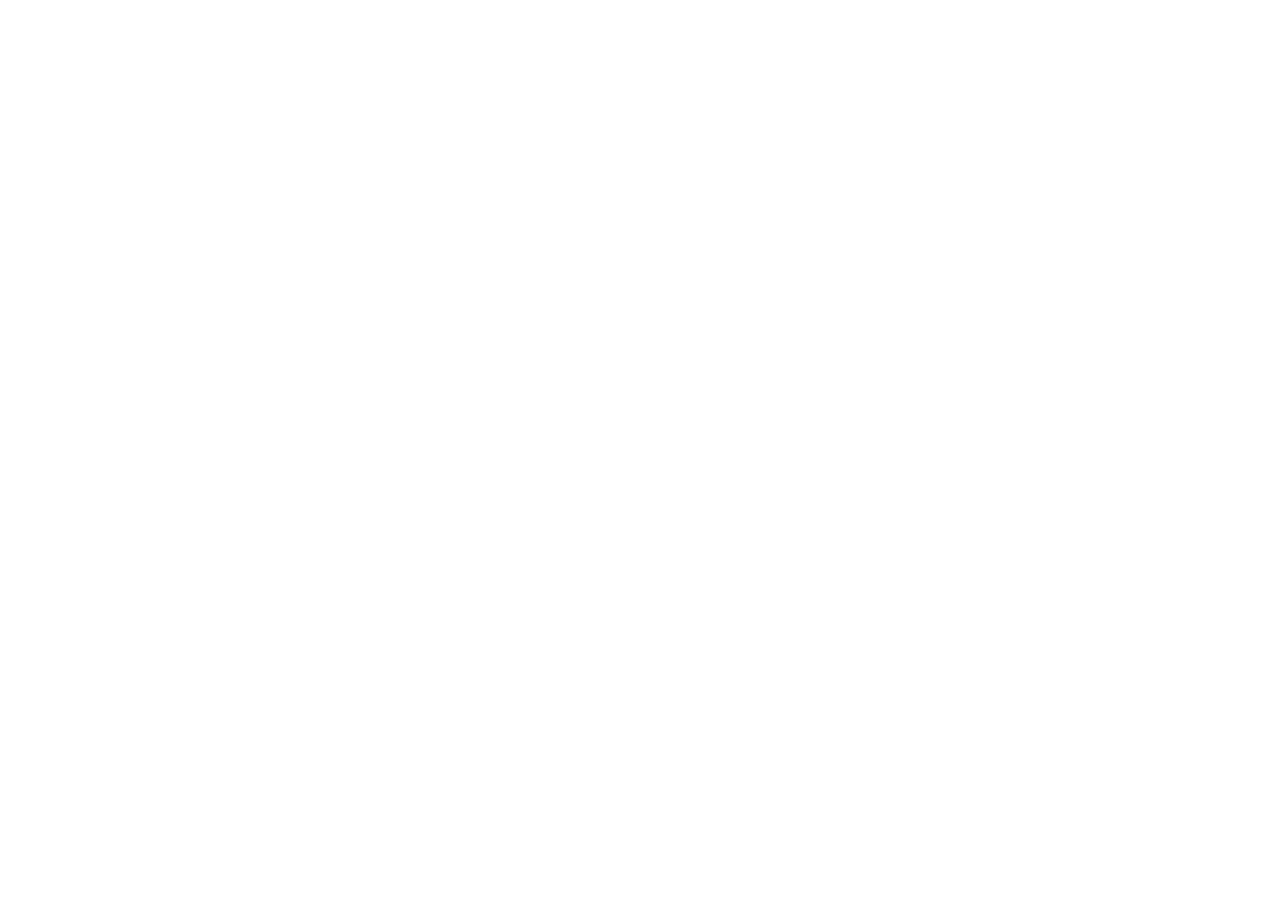
==== Thimdrine/my_html_files/about.html @ 0243e08e "structured the project files with a README file" ====
<!DOCTYPE html>
<html lang="en">
<head>
    <meta charset="UTF-8">
    <meta name="viewport" content="width=device-width, initial-scale=1.0">
    <link rel="stylesheet" href="thimdirne/css_pics_logos/styleAll.css">
    <title>Document</title>
</head>
<body>
    
</body>
</html>
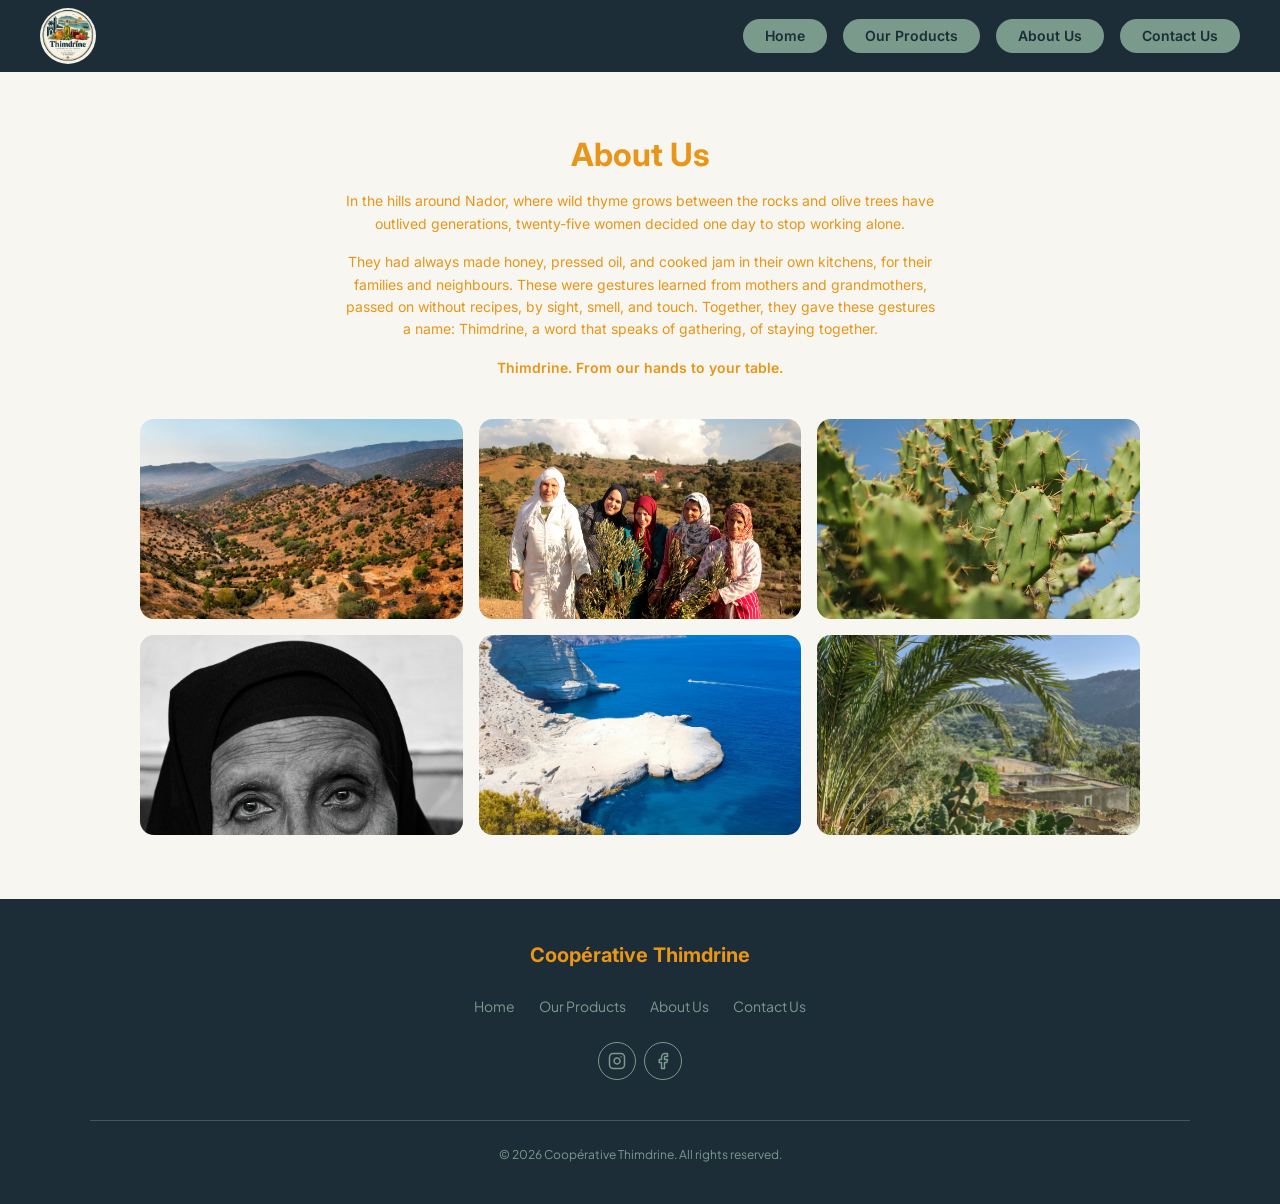
==== commit c3aab91a: "about us page is done Co-authored-by: Copilot <223556219+Copilot@users.noreply.github.com>" ====
--- a/Thimdrine/my_html_files/about.html
+++ b/Thimdrine/my_html_files/about.html
@@ -3,10 +3,71 @@
 <head>
     <meta charset="UTF-8">
     <meta name="viewport" content="width=device-width, initial-scale=1.0">
-    <link rel="stylesheet" href="thimdirne/css_pics_logos/styleAll.css">
-    <title>Document</title>
+    <title>About Us | Thimdrine</title>
+    <link rel="stylesheet" href="../css_pics_logos/styleAll.css">
 </head>
 <body>
-    
+    <nav class="navbar">
+        <a href="index.html">
+            <img src="../imgs/logo.png" alt="Thimdrine logo">
+        </a>
+        <ul>
+            <li><a href="index.html">Home</a></li>
+            <li><a href="products.html">Our Products</a></li>
+            <li><a href="about.html" aria-current="page">About Us</a></li>
+            <li><a href="contact.html">Contact Us</a></li>
+        </ul>
+    </nav>
+
+      <!-- ABOUT SECTION -->
+  <section class="section about">
+
+    <h2>About Us</h2>
+
+    <p>In the hills around Nador, where wild thyme grows between the rocks and olive trees have outlived generations, twenty-five women decided one day to stop working alone.</p>
+
+    <p>They had always made honey, pressed oil, and cooked jam in their own kitchens, for their families and neighbours. These were gestures learned from mothers and grandmothers, passed on without recipes, by sight, smell, and touch. Together, they gave these gestures a name: Thimdrine, a word that speaks of gathering, of staying together.</p>
+
+    <p class="about-tagline">Thimdrine. From our hands to your table.</p>
+
+    <div class="about-gallery">
+      <img src="../imgs/RifMOUNtains.jpeg" alt="Mountain landscape in the Rif region">
+      <img src="../imgs/Femmes-Du-Rif02-copy.jpg" alt="Women from the cooperative among olive trees in the Rif">
+      <img src="../imgs/kseniia-lobko-WwjRYLSP7zs-unsplash.jpg" alt="Prickly pear cactus growing in nature">
+      <img class="about-face" src="../imgs/sidhra-ibrahim-VMEVD4QL6zY-unsplash.jpg" alt="Close-up portrait of an older woman from the Rif region">
+      <img src="../imgs/youssef-jounaid-xcUiERum40M-unsplash.jpg" alt="Coastal cliffs and blue sea near the Rif region">
+      <img src="../imgs/yoo-nee-su-IySu0tBPQzQ-unsplash.jpg" alt="Palm trees, prickly pear cactus, and green Rif mountain landscape">
+    </div>
+
+  </section>
+
+  <footer class="footer">
+    <p class="footer-brand">Coopérative Thimdrine</p>
+
+    <ul class="footer-links">
+      <li><a href="index.html">Home</a></li>
+      <li><a href="products.html">Our Products</a></li>
+      <li><a href="about.html">About Us</a></li>
+      <li><a href="contact.html">Contact Us</a></li>
+    </ul>
+
+    <div class="socials">
+      <a href="#" class="social-icon" aria-label="Instagram">
+        <svg width="18" height="18" viewBox="0 0 24 24" fill="none" stroke="currentColor" stroke-width="2" stroke-linecap="round" stroke-linejoin="round">
+          <rect x="2" y="2" width="20" height="20" rx="5"></rect>
+          <path d="M16 11.37A4 4 0 1 1 12.63 8 4 4 0 0 1 16 11.37z"></path>
+          <line x1="17.5" y1="6.5" x2="17.51" y2="6.5"></line>
+        </svg>
+      </a>
+      <a href="#" class="social-icon" aria-label="Facebook">
+        <svg width="18" height="18" viewBox="0 0 24 24" fill="none" stroke="currentColor" stroke-width="2" stroke-linecap="round" stroke-linejoin="round">
+          <path d="M18 2h-3a5 5 0 0 0-5 5v3H7v4h3v8h4v-8h3l1-4h-4V7a1 1 0 0 1 1-1h3z"></path>
+        </svg>
+      </a>
+    </div>
+
+    <p class="copyright">© 2026 Coopérative Thimdrine. All rights reserved.</p>
+  </footer>
+
 </body>
-</html>+</html>
--- a/Thimdrine/css_pics_logos/styleAll.css
+++ b/Thimdrine/css_pics_logos/styleAll.css
@@ -0,0 +1,569 @@
+@import url('https://fonts.googleapis.com/css2?family=Inter:wght@400;600;700&family=Plus+Jakarta+Sans:wght@400;500;600;700&display=swap');
+
+:root {
+    --color-cream: #F8F6F0;
+    --color-navy: #1C2D37;
+    --color-amber: #E89518;
+    --color-sage: #7A9A8B;
+
+    --font-main: 'Inter', Arial, sans-serif;
+    --font-support: 'Plus Jakarta Sans', Arial, sans-serif;
+
+    --space-xs: 8px;
+    --space-s: 16px;
+    --space-m: 24px;
+    --space-l: 40px;
+    --space-xl: 64px;
+}
+
+* {
+    box-sizing: border-box;
+    margin: 0;
+    padding: 0;
+}
+
+body {
+    min-height: 100vh;
+    display: flex;
+    flex-direction: column;
+    background: var(--color-cream);
+    color: var(--color-amber);
+    font-family: var(--font-main);
+    font-size: 16px;
+    line-height: 1.6;
+}
+
+img {
+    max-width: 100%;
+    display: block;
+}
+
+a {
+    color: inherit;
+    text-decoration: none;
+}
+
+ul {
+    list-style: none;
+}
+
+/* ---------- Typography ---------- */
+h1,
+h2 {
+    font-family: var(--font-main);
+    font-weight: 700;
+    color: var(--color-amber);
+    line-height: 1.2;
+}
+
+h1 {
+    font-size: 40px;
+}
+
+h2 {
+    font-size: 32px;
+}
+
+h3 {
+    font-family: var(--font-support);
+    font-weight: 600;
+    font-size: 20px;
+    color: var(--color-navy);
+}
+
+.product-description {
+    font-family: var(--font-support);
+    font-size: 14px;
+    color: var(--color-navy);
+}
+
+@media (max-width: 600px) {
+    h1 {
+        font-size: 28px;
+    }
+
+    h2 {
+        font-size: 22px;
+    }
+}
+
+/* ---------- Layout ---------- */
+.container {
+    max-width: 1100px;
+    margin: 0 auto;
+    padding: 0 var(--space-m);
+}
+
+.section {
+    padding: var(--space-xl) 0;
+    text-align: center;
+}
+
+/* ---------- Buttons ---------- */
+.btn {
+    display: inline-block;
+    padding: 14px 32px;
+    border: none;
+    border-radius: 999px;
+    background: var(--color-amber);
+    color: var(--color-navy);
+    font-family: var(--font-main);
+    font-weight: 600;
+    font-size: 16px;
+    cursor: pointer;
+}
+
+.btn-secondary {
+    background: var(--color-sage);
+}
+
+.tag {
+    display: inline-block;
+    padding: 6px 20px;
+    border-radius: 999px;
+    background: var(--color-sage);
+    color: var(--color-navy);
+    font-family: var(--font-support);
+    font-weight: 600;
+    font-size: 12px;
+    letter-spacing: 1px;
+    text-transform: uppercase;
+}
+
+/* ---------- Card & form field ---------- */
+.card {
+    background: var(--color-cream);
+    border: 1.5px solid var(--color-sage);
+    border-radius: 14px;
+    padding: var(--space-s);
+}
+
+input,
+textarea {
+    width: 100%;
+    padding: 14px 18px;
+    background: var(--color-cream);
+    border: 1.5px solid var(--color-sage);
+    border-radius: 10px;
+    font-family: var(--font-support);
+    font-size: 15px;
+    color: var(--color-navy);
+}
+
+label {
+    font-family: var(--font-support);
+    font-weight: 600;
+    font-size: 15px;
+    color: var(--color-navy);
+}
+
+/* ---------- Navigation bar ---------- */
+.navbar {
+    display: flex;
+    align-items: center;
+    justify-content: space-between;
+    padding: var(--space-xs) var(--space-l);
+    background: var(--color-navy);
+}
+
+.navbar img {
+    height: 56px;
+    width: 56px;
+    border-radius: 50%;
+}
+
+.navbar ul {
+    display: flex;
+    gap: var(--space-s);
+}
+
+.navbar ul a {
+    display: block;
+    padding: 6px 22px;
+    border-radius: 999px;
+    background: var(--color-sage);
+    color: var(--color-navy);
+    font-family: var(--font-main);
+    font-weight: 600;
+    font-size: 14px;
+}
+
+.navbar ul a:hover {
+    background: var(--color-amber);
+}
+
+@media (max-width: 600px) {
+    .navbar {
+        flex-direction: column;
+        gap: var(--space-xs);
+        padding: var(--space-xs) var(--space-s);
+    }
+
+    .navbar ul {
+        gap: var(--space-xs);
+    }
+
+    .navbar ul a {
+        padding: 6px 12px;
+        font-size: 12px;
+    }
+}
+
+/* ---------- Footer ---------- */
+.footer {
+    margin-top: auto;
+    padding: var(--space-l) var(--space-m);
+    background: var(--color-navy);
+    color: var(--color-sage);
+    font-family: var(--font-support);
+    font-size: 14px;
+    text-align: center;
+}
+
+
+/* ---------- Hero section ---------- */
+.hero {
+    display: flex;
+    align-items: flex-start;
+    gap: var(--space-l);
+    padding: var(--space-l);
+}
+
+.hero-image {
+    flex: 0 0 360px;
+}
+
+.hero-image img {
+    width: 100%;
+    height: 330px;
+    object-fit: cover;
+}
+
+.btn-small {
+    margin-top: var(--space-s);
+    padding: 8px 18px;
+    font-size: 12px;
+}
+
+.hero-text {
+    flex: 1;
+}
+
+.hero-text p {
+    margin-top: var(--space-s);
+    font-size: 14px;
+}
+
+@media (max-width: 600px) {
+    .hero {
+        flex-direction: column;
+    }
+
+    .hero-image {
+        flex: none;
+        width: 100%;
+    }
+}
+
+/* ---------- Products section ---------- */
+.products h2 {
+    font-size: 28px;
+}
+
+.products-subtitle {
+    font-family: var(--font-support);
+    font-size: 14px;
+    color: var(--color-navy);
+}
+
+.products-grid {
+    display: flex;
+    justify-content: center;
+    gap: 22px;
+    margin-top: var(--space-l);
+}
+
+.product-card {
+    width: 210px;
+    border: 1.5px solid var(--color-sage);
+    border-radius: 14px;
+    overflow: hidden;
+    text-align: left;
+}
+
+.product-card img {
+    width: 100%;
+    height: 180px;
+    object-fit: cover;
+}
+
+.product-info {
+    padding: var(--space-xs) 10px var(--space-s);
+}
+
+.product-price {
+    font-family: var(--font-support);
+    font-size: 12px;
+    color: var(--color-sage);
+}
+
+@media (max-width: 600px) {
+    .products-grid {
+        flex-direction: column;
+        align-items: center;
+    }
+}
+
+/* ---------- Discover section ---------- */
+.discover .tag,
+.discover .btn {
+    color: var(--color-cream);
+}
+
+.discover h2 {
+    margin-top: var(--space-m);
+    font-size: 28px;
+}
+
+.discover-text {
+    max-width: 560px;
+    margin: var(--space-s) auto 0;
+    font-size: 14px;
+}
+
+.badges {
+    display: flex;
+    justify-content: center;
+    gap: 64px;
+    margin: var(--space-l) 0;
+}
+
+.badge {
+    width: 220px;
+    padding: var(--space-s);
+    border: 1.5px solid var(--color-sage);
+    border-radius: 14px;
+}
+
+.badge h3 {
+    font-size: 12px;
+    letter-spacing: 1px;
+}
+
+.badge p {
+    font-family: var(--font-support);
+    font-size: 10px;
+    color: var(--color-sage);
+}
+
+@media (max-width: 600px) {
+    .badges {
+        flex-direction: column;
+        align-items: center;
+        gap: var(--space-s);
+    }
+}
+
+/* ---------- Footer details ---------- */
+.footer-brand {
+    font-family: var(--font-main);
+    font-weight: 700;
+    font-size: 20px;
+    color: var(--color-amber);
+}
+
+.footer-links {
+    display: flex;
+    justify-content: center;
+    gap: var(--space-m);
+    margin: var(--space-m) 0;
+}
+
+.socials {
+    display: flex;
+    justify-content: center;
+    gap: var(--space-xs);
+}
+
+.social-icon {
+    display: flex;
+    align-items: center;
+    justify-content: center;
+    width: 38px;
+    height: 38px;
+    border: 1.5px solid var(--color-sage);
+    border-radius: 50%;
+}
+
+.copyright {
+    max-width: 1100px;
+    margin: var(--space-l) auto 0;
+    padding-top: var(--space-m);
+    border-top: 1px solid rgba(122, 154, 139, 0.4);
+    /* sage, faded */
+    font-size: 12px;
+}
+
+@media (max-width: 600px) {
+    .footer-links {
+        flex-wrap: wrap;
+        gap: var(--space-s);
+    }
+}
+
+/* ---------- Products page ---------- */
+.shop {
+    max-width: 1100px;
+    margin: 0 auto;
+    padding: var(--space-l) var(--space-m);
+}
+
+.shop-grid {
+    display: grid;
+    grid-template-columns: repeat(3, 1fr);
+    gap: var(--space-m);
+    margin: var(--space-l) 0;
+}
+
+.shop-card {
+    display: flex;
+    gap: var(--space-s);
+    padding: 12px;
+    border: 1.5px solid var(--color-sage);
+    border-radius: 14px;
+}
+
+.shop-card img {
+    width: 110px;
+    height: 230px;
+    flex-shrink: 0;
+    object-fit: cover;
+    border-radius: 10px;
+}
+
+.shop-text {
+    display: flex;
+    flex-direction: column;
+}
+
+.shop-card h3 {
+    font-size: 16px;
+}
+
+.shop-card .product-description {
+    margin-top: var(--space-xs);
+    font-size: 12px;
+}
+
+.shop-price {
+    margin-top: auto;
+    font-family: var(--font-support);
+    font-weight: 600;
+    font-size: 13px;
+    color: var(--color-navy);
+}
+
+.shop .btn {
+    color: var(--color-cream);
+    text-transform: uppercase;
+}
+
+/* ---------- Order form ---------- */
+.order-subtitle {
+    margin-top: var(--space-s);
+    font-family: var(--font-support);
+    font-size: 14px;
+    color: var(--color-navy);
+}
+
+.order-form {
+    max-width: 640px;
+    margin: var(--space-l) auto 0;
+    text-align: left;
+}
+
+.order-form label {
+    display: block;
+    margin: var(--space-m) 0 var(--space-xs);
+    font-size: 13px;
+}
+
+.order-form input::placeholder,
+.order-form textarea::placeholder {
+    color: var(--color-sage);
+}
+
+.accept {
+    display: flex;
+    align-items: center;
+    gap: var(--space-xs);
+    margin-top: var(--space-m);
+}
+
+.accept input {
+    width: 22px;
+    height: 22px;
+    padding: 0;
+}
+
+.accept label {
+    margin: 0;
+    font-family: var(--font-main);
+    font-weight: 400;
+    color: var(--color-amber);
+}
+
+.form-button {
+    width: 100%;
+    margin-top: var(--space-l);
+    padding: 18px;
+    font-size: 16px;
+}
+
+@media (max-width: 900px) {
+    .shop-grid {
+        grid-template-columns: repeat(2, 1fr);
+    }
+}
+
+@media (max-width: 600px) {
+    .shop-grid {
+        grid-template-columns: 1fr;
+    }
+}
+
+/* ---------- About page ---------- */
+.about p {
+    max-width: 600px;
+    margin: var(--space-s) auto 0;
+    font-size: 14px;
+}
+
+.about .about-tagline {
+    font-weight: 600;
+}
+
+.about-gallery {
+    display: grid;
+    grid-template-columns: repeat(3, 1fr);
+    gap: var(--space-s);
+    max-width: 1000px;
+    margin: var(--space-l) auto 0;
+}
+
+.about-gallery img {
+    width: 100%;
+    height: 200px;
+    object-fit: cover;
+    border-radius: 14px;
+}
+
+.about-gallery img.about-face {
+    object-position: center top;
+}
+
+@media (max-width: 600px) {
+    .about-gallery {
+        grid-template-columns: 1fr;
+    }
+}
